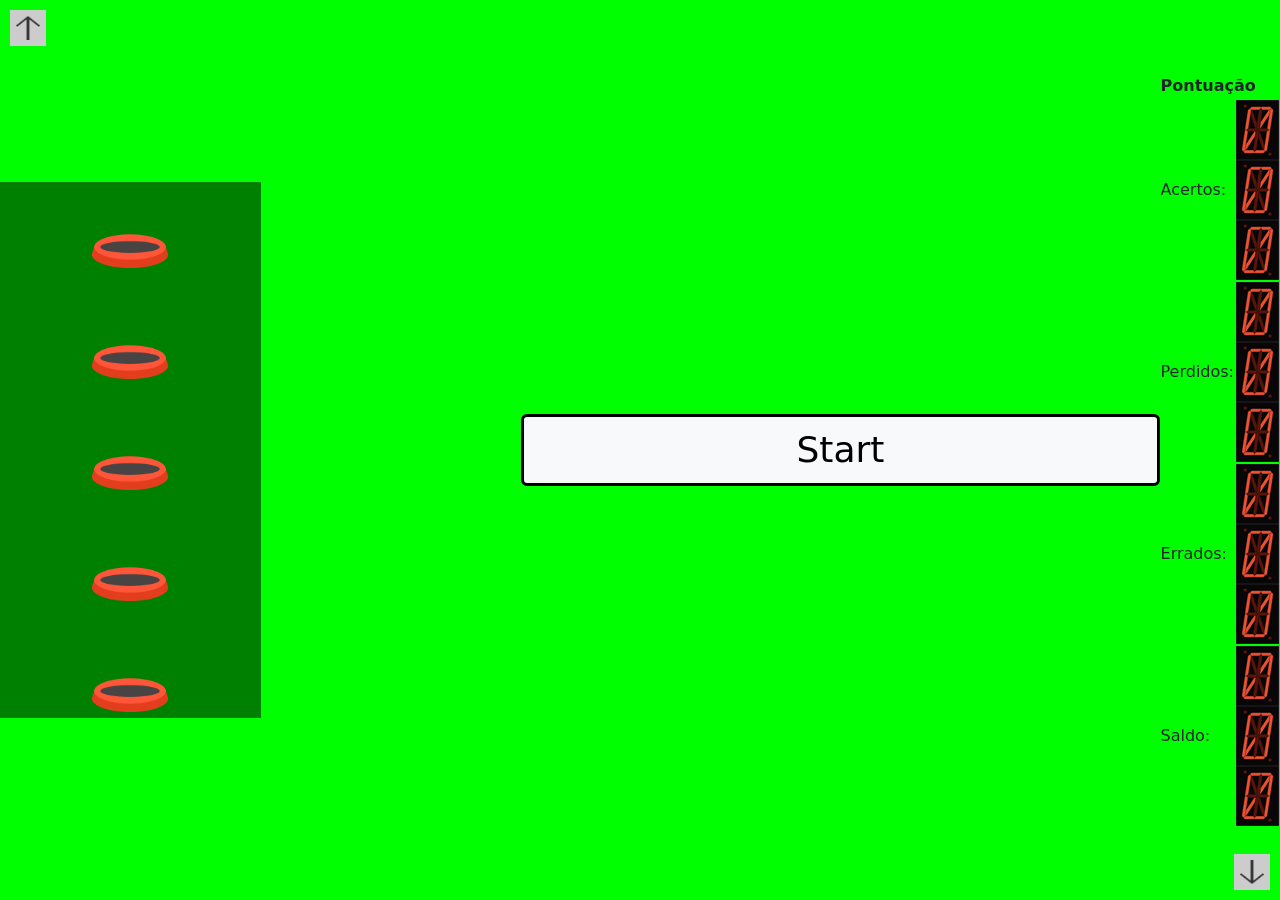
==== tabuleiro.html @ 2712ed86 "Versão inicial em andamento" ====
<!DOCTYPE html>
<html lang="pt-BR">
    <head>
        <meta charset="UTF-8">
        <meta name="viewport" content="width=device-width, initial-scale=1.00">

        <!--Link Google Fonts-->
        <link rel="preconnect" href="https://fonts.googleapis.com">
        <link rel="preconnect" href="https://fonts.gstatic.com" crossorigin>
        <link href="https://fonts.googleapis.com/css2?family=Bungee+Spice&display=swap" rel="stylesheet">
        
        <!--Link BootStrap-->
        <link href="https://cdn.jsdelivr.net/npm/bootstrap@5.3.8/dist/css/bootstrap.min.css" rel="stylesheet"
         integrity="sha384-sRIl4kxILFvY47J16cr9ZwB07vP4J8+LH7qKQnuqkuIAvNWLzeN8tE5YBujZqJLB" 
         crossorigin="anonymous">

        <!--Link CSS-->
        <link rel="stylesheet" href="CSS/style.css">
        
        <!--Link script-->
        <script src="JavaScript/jogo.js"></script>

        <title>Tabuleiro do Jogo</title>

    </head>
    <body>
        <header>
            <div class="previousPage">
                <a href="regras.html" class="circulo">
                    <img src="images/arrow-up.png" alt="seta para cima" class="arrow">
                </a>
            </div>
        </header>
        <section class="tabuleiro">
            <div class="gramado">
                <img src="images/hole.png" alt="buraco vazio" class="hole" id="buraco0">
                <img src="images/hole.png" alt="buraco vazio" class="hole" id="buraco1">
                <img src="images/hole.png" alt="buraco vazio" class="hole" id="buraco2">
                <img src="images/hole.png" alt="buraco vazio" class="hole" id="buraco3">
                <img src="images/hole.png" alt="buraco vazio" class="hole" id="buraco4">
            </div>
            <div class="pontos"></div>
                <table>
                    <thead>
                        <tr><th colspan="2">Pontuação</th></tr>
                    </thead>
                    <tbody>
                        <tr>
                            <td>Acertos:</td>
                            <td class="pontuação" id="acertos">
                                <img src="images/caractere_0.gif" alt="0"><img src="images/caractere_0.gif" 
                                alt="0"><img src="images/caractere_0.gif" alt="0">
                            </td>
                        </tr>
                        <tr>
                            <td>Perdidos:</td>
                            <td class="pontuação" id="perdidos">
                                <img src="images/caractere_0.gif" alt="0"><img src="images/caractere_0.gif" 
                                alt="0"><img src="images/caractere_0.gif" alt="0">
                            </td>
                        </tr>
                        <tr>
                            <td>Errados:</td>
                            <td class="pontuação" id="errados">
                                <img src="images/caractere_0.gif" alt="0"><img src="images/caractere_0.gif" 
                                alt="0"><img src="images/caractere_0.gif" alt="0">
                            </td>
                        </tr>
                        <tr>
                            <td>Saldo:</td>
                            <td class="pontuação" id="saldo">
                                <img src="images/caractere_0.gif" alt="0"><img src="images/caractere_0.gif" 
                                alt="0"><img src="images/caractere_0.gif" alt="0">
                            </td>
                        </tr>
                        <tr colspan="2">
                            <button id="start" class="btn btn-light">Start</button>
                        </tr>
                    </tbody>
                </table>
            </div>
        </section>
        <footer>
            <div class="nextPage">
                <a href="recordes.html" class="circulo">
                    <img src="images/arrow-down.png" alt="seta para baixo" class="arrow">
                </a>
            </div>
        </footer>
    </body>
</html>
---- CSS/style.css ----
/*Modificando index.html*/
body {
    margin:0px;
    border:0px;
    padding:0px
}

.banner {
    height:100vh;
    padding: 0;
}

.banner img {
    position: absolute;
    top: 0;
    left: 0;
    width: 100%;
    height: 100%;
    object-fit: cover;
}

/*Posicionando os containeres para as mudanças de página*/

.nextPage {
    position: fixed;
    bottom: 10px;
    right: 10px;
    display: flex;
    align-items: center;
    justify-content: center;
    z-index: 3;
}

.previousPage {
    position: fixed;
    top: 10px;
    left: 10px;
    display: flex;
    align-items: center;
    justify-content: center;
    z-index: 3;
}

/*Definindo parâmetros dos circulos que representam os botões de passagem de página*/

.circulo {
    background-color: #CCCCCC;
    border: 50%;
    width: 36px;
    height: 36px;
    display: flex;
    align-items: center;
    justify-content: center;
}

/*Definindo o tamanho das setas*/

.arrow {
    width: 24px;
    height: 24px;
}

/*Alterando regras.html*/

.regras {
    height: 100vh;
    display: flex;
    background-color: #D0D0D0;
}

.regras .contentBox {
    width: 100%;
    padding: 50px;
    background-color: #C0C0C0;
}

.regras .imgBox {
    width: 100%;
    background: url(../images/Mole.png);
    background-size: cover;
    background-position: center;
    background-repeat: no-repeat;
}

/*Alterando tabuleiro.html*/

.tabuleiro {
    height: 100vh;
    display: flex;
    align-items: center;
    justify-content: center;
    background-color: #00FF00;
}

.gramado {
    width: 536px;
    height: 536px;
    background-color: #008000;
    display: flex;
    align-items: center;
    justify-content: space-around;
    flex-wrap: wrap;
    cursor: url(../images/hammer.png), crosshair;
    padding: 0px;
}

.gramado img {
    padding: 25px 50px 25px 50px;
    box-sizing: content-box;
    width: 76px;
    height: 61px;
}

.pontos {
    width: 536px;
    height: 536px;
    display: flex;
    justify-content: center;
}

.pontos th {
    font-size: 50px;
    font-family: 'Bungee Spice', sans-serif;
    text-align: center;
}

.pontos td :first-child {
    text-align: right;
    font-size: 36px;
    font-family: 'Bungee Spice', sans-serif;
}


#start {
    width: 100%;
    font-size: 36px;
    border: 3px solid #000000;
}

/*Alterando recordes.html*/

.records {
    height: 100vh;
    display: flex;
    align-items: center;
    justify-content: center;
}

.records table {
    border-collapse: collapse;
    font-family: 'MedievalSharp', cursive;
}

.records th {
    background-color: #000000;
    color: #FFFFFF;
    text-align: center;
    font-size: 36px;
    padding-left: 30px;
    padding-right: 30px;
}

.records td {
    font-size: 30px;
    padding-left: 30px;
    padding-right: 30px;
}

.records td:first-child, td:nth-child(3) {
    text-align: right;
}

.records td:nth-child(4) {
    text-align: center;
}
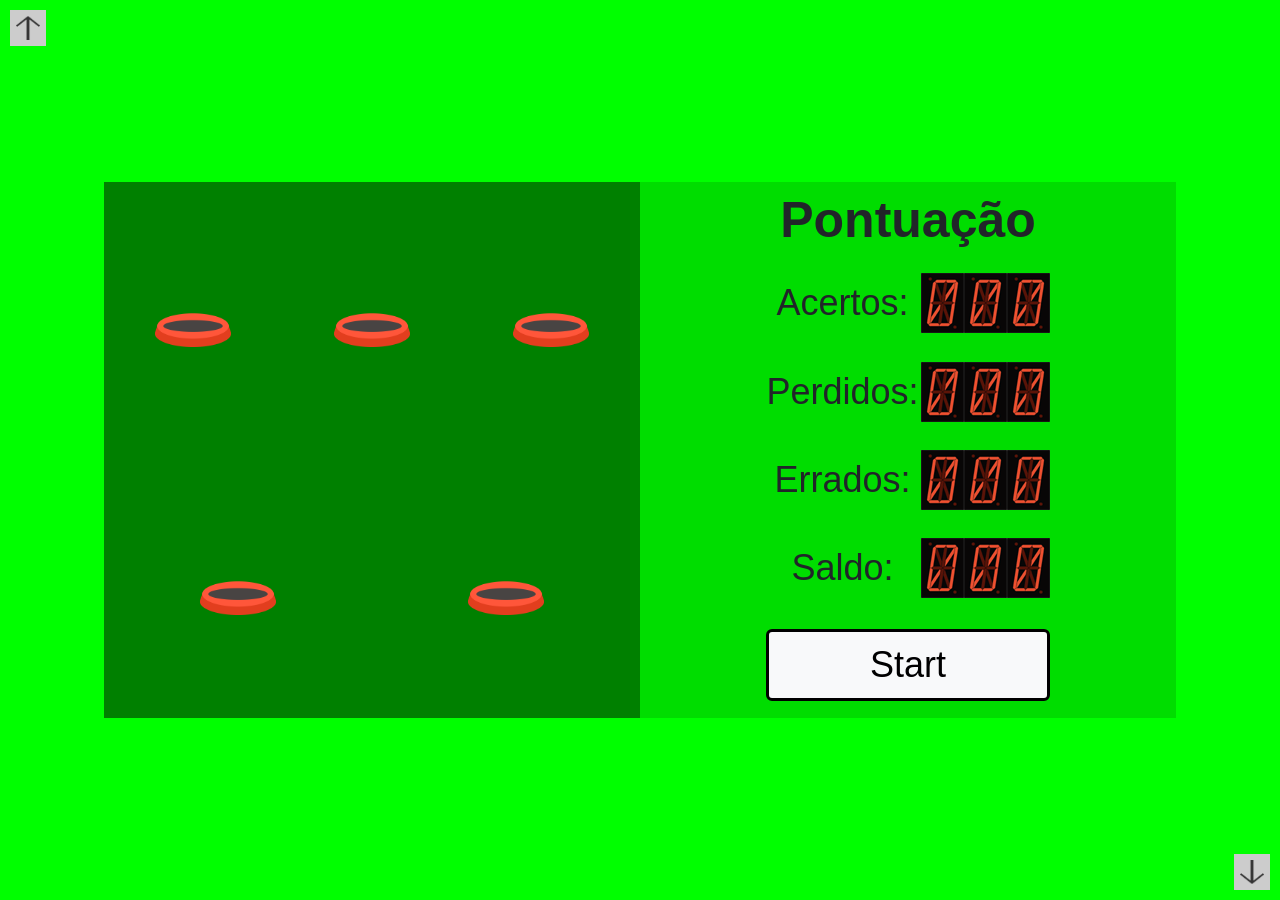
==== commit a78cdd06: "Ajustes de inconsistências no código" ====
--- a/tabuleiro.html
+++ b/tabuleiro.html
@@ -31,15 +31,15 @@
                 </a>
             </div>
         </header>
-        <section class="tabuleiro">
-            <div class="gramado">
+        <section class="tabuleiro" id="tabuleiro">
+            <div class="gramado" id="idgramado">
                 <img src="images/hole.png" alt="buraco vazio" class="hole" id="buraco0">
                 <img src="images/hole.png" alt="buraco vazio" class="hole" id="buraco1">
                 <img src="images/hole.png" alt="buraco vazio" class="hole" id="buraco2">
                 <img src="images/hole.png" alt="buraco vazio" class="hole" id="buraco3">
                 <img src="images/hole.png" alt="buraco vazio" class="hole" id="buraco4">
             </div>
-            <div class="pontos"></div>
+            <div class="pontos">
                 <table>
                     <thead>
                         <tr><th colspan="2">Pontuação</th></tr>
@@ -47,34 +47,36 @@
                     <tbody>
                         <tr>
                             <td>Acertos:</td>
-                            <td class="pontuação" id="acertos">
+                            <td class="pontuacao" id="acertos">
                                 <img src="images/caractere_0.gif" alt="0"><img src="images/caractere_0.gif" 
                                 alt="0"><img src="images/caractere_0.gif" alt="0">
                             </td>
                         </tr>
                         <tr>
                             <td>Perdidos:</td>
-                            <td class="pontuação" id="perdidos">
+                            <td class="pontuacao" id="perdidos">
                                 <img src="images/caractere_0.gif" alt="0"><img src="images/caractere_0.gif" 
                                 alt="0"><img src="images/caractere_0.gif" alt="0">
                             </td>
                         </tr>
                         <tr>
                             <td>Errados:</td>
-                            <td class="pontuação" id="errados">
+                            <td class="pontuacao" id="errados">
                                 <img src="images/caractere_0.gif" alt="0"><img src="images/caractere_0.gif" 
                                 alt="0"><img src="images/caractere_0.gif" alt="0">
                             </td>
                         </tr>
                         <tr>
                             <td>Saldo:</td>
-                            <td class="pontuação" id="saldo">
+                            <td class="pontuacao" id="saldo">
                                 <img src="images/caractere_0.gif" alt="0"><img src="images/caractere_0.gif" 
                                 alt="0"><img src="images/caractere_0.gif" alt="0">
                             </td>
                         </tr>
-                        <tr colspan="2">
-                            <button id="start" class="btn btn-light">Start</button>
+                        <tr>
+                            <td colspan="2">
+                                <button id="start" class="btn btn-light">Start</button>
+                            </td>
                         </tr>
                     </tbody>
                 </table>
--- a/CSS/style.css
+++ b/CSS/style.css
@@ -114,20 +114,20 @@
 .pontos {
     width: 536px;
     height: 536px;
+    font-family: 'Bungee Spice', sans-serif;
     display: flex;
     justify-content: center;
+    background-color: #00DD00;
 }
 
 .pontos th {
     font-size: 50px;
-    font-family: 'Bungee Spice', sans-serif;
     text-align: center;
 }
 
-.pontos td :first-child {
-    text-align: right;
+.pontos td:first-child {
     font-size: 36px;
-    font-family: 'Bungee Spice', sans-serif;
+    text-align: center;
 }
 
 
@@ -166,10 +166,14 @@
     padding-right: 30px;
 }
 
+.records tr:nth-child(even) {
+    background-color: #C0C0C0;
+}
+
 .records td:first-child, td:nth-child(3) {
     text-align: right;
 }
 
 .records td:nth-child(4) {
     text-align: center;
-}+}
